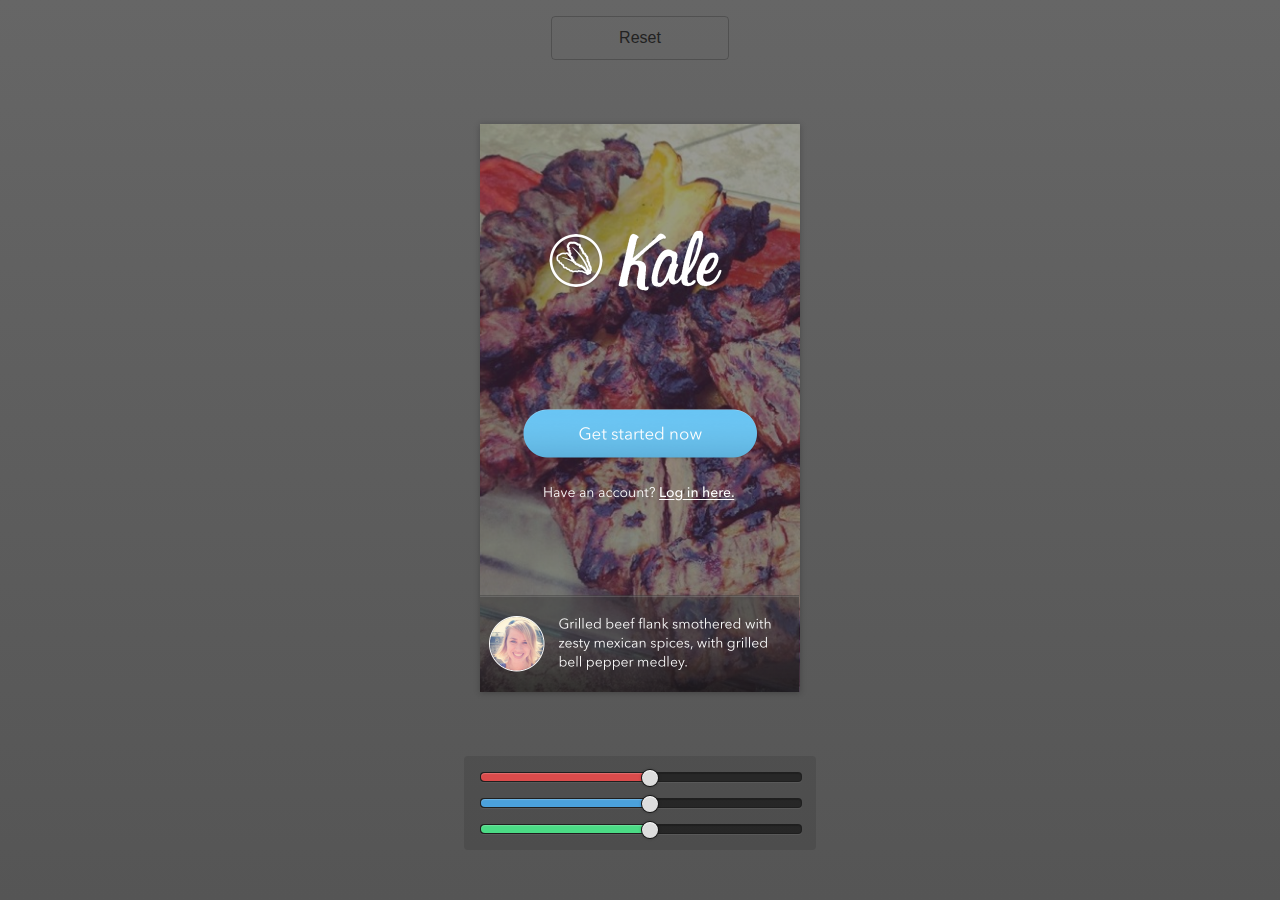
==== index.html @ 6e15d6dd "Rename to index for GH pages." ====
<!DOCTYPE html>
<html lang="en">
<head>
    <meta charset="utf-8">
    <title>Perspective: "make it fancy"&trade;</title>
    <link rel="stylesheet" href="css/animate.min.css">
    <link rel="stylesheet" type="text/css" href="css/style.css">
    <script type="text/javascript" src="https://ajax.googleapis.com/ajax/libs/jquery/1.10.2/jquery.min.js"></script>
    <script type="text/javascript" src="js/draggabilly.pkgd.js"></script>

    <!--[if IE]>
        <script src="http://html5shiv.googlecode.com/svn/trunk/html5.js"></script>
    <![endif]-->
</head>

<body id="home">
  <a href="#" class="button reset-all">Reset</a>
  <div class="cool"></div>

  <div class="controls">
    <div class="slide-control slide-control-rotateX" data-type="rotateX">
      <div class="slide-knob draggable">
        <span class="slide-value-modal animated"></span>
      </div>
      <span class="slide-filled red"></span>
      <input type="hidden" name="slide-control" id="slide-control-rotate" class="slide-control-input">
    </div>

    <div class="slide-control slide-control-rotateY" data-type="rotateY">
      <div class="slide-knob draggable">
        <span class="slide-value-modal animated"></span>
      </div>
      <span class="slide-filled blue"></span>
    </div>

    <div class="slide-control slide-control-rotateZ" data-type="rotateZ">
      <div class="slide-knob draggable">
        <span class="slide-value-modal animated"></span>
      </div>
      <span class="slide-filled green"></span>
    </div>
  </div>

  <script type="text/javascript" src="js/actions.js"></script>
</body>
</html>
---- css/style.css ----
html {
  font-family: 'helvetica', sans-serif;
  color:white;
  -webkit-font-smoothing: antialiased;
  background-color:#444;
  background: -moz-linear-gradient(top,  rgba(102,102,102,1) 0%, rgba(85,85,85,1) 100%); /* FF3.6+ */
  background: -webkit-gradient(linear, left top, left bottom, color-stop(0%,rgba(102,102,102,1)), color-stop(100%,rgba(85,85,85,1))); /* Chrome,Safari4+ */
  background: -webkit-linear-gradient(top,  rgba(102,102,102,1) 0%,rgba(85,85,85,1) 100%); /* Chrome10+,Safari5.1+ */
  background: -o-linear-gradient(top,  rgba(102,102,102,1) 0%,rgba(85,85,85,1) 100%); /* Opera 11.10+ */
  background: -ms-linear-gradient(top,  rgba(102,102,102,1) 0%,rgba(85,85,85,1) 100%); /* IE10+ */
  background: linear-gradient(to bottom,  rgba(102,102,102,1) 0%,rgba(85,85,85,1) 100%); /* W3C */
  filter: progid:DXImageTransform.Microsoft.gradient( startColorstr='#666666', endColorstr='#555555',GradientType=0 ); /* IE6-9 */
  height:100%;
}

.cool {
  display: block;
  width:320px;
  height:568px;
  margin:4em auto;
  background-image: url('../img/image.png');
  background-size: 320px 568px;
  background-repeat: no-repeat;
  box-shadow: 0 1px 6px rgba(0,0,0,.25);
  -webkit-transition: all .5s cubic-bezier(.18,1.04,.99,1);
}

.controls {
  display:block;
  margin:2em auto;
  width:100%;
  max-width:20em;
  background-color: rgba(0,0,0,.1);
  padding:1em;
  height:auto;
  border-radius:4px;
}

.slide-control {
  position:relative;
  z-index: 1;
  height:.5em;
  width:100%;
  margin-bottom: 1em;
  border:1px solid rgba(0,0,0,.2);
  border-radius: .25em;
  background-color:rgba(0,0,0,.5);
  box-shadow: inset 0 1px 1px rgba(0,0,0,.2), 0 1px 1px rgba(255,255,255,.075);
}

.slide-control:last-child { margin-bottom: 0; }

.slide-knob {
  position: relative;
  top:-.25em;
  left:25%;
  z-index: 5;
  width:1em;
  height:1em;
  display:block;
  border-radius: 50%;
  background-color:#ddd;
  border: 1px solid rgba(0,0,0,.9);
  box-shadow: 0 0 3px rgba(0,0,0,.2), inset 0 1px 1px white;
  cursor: pointer;
}

.slide-filled {
  position: absolute;
  top:0;
  left:0;
  z-index: 2;
  display: block;
  height:100%;
  width:25.5%;
  background-color:#DB4B4B;
  box-shadow:inset 0 1px 1px rgba(255,255,255,.2);
  border-top-right-radius: 1px;
  border-bottom-right-radius: 1px;
  border-top-left-radius:4px;
  border-bottom-left-radius:4px;
}

.slide-filled.blue  { background-color:#4BA1DB; }
.slide-filled.green { background-color:#4BDB85; }


.slide-value-modal {
  z-index:2;
  display:block;
  position: absolute;
  top:-250%;
  left:-.5em;
  border-radius: 4px;
  padding:.25em .5em;
  background-color:rgba(0,0,0,.75);
  text-align: center;
  opacity: 0;
  -webkit-transition: opacity .8s;
}

.visible {
  opacity:1;
  -webkit-transition: opacity .25s;
}

.button {
  width:100%;
  max-width: 8em;
  display:block;
  margin:1em auto 0;
  text-align: center;
  padding:.75em 1.5em;
  border-radius:4px;
  border:1px solid rgba(0,0,0,.2);
  color:#222;
  text-decoration: none;
  -webkit-transition: all .18s;
}

.button:hover {
  color:rgb(200,200,200);
  background-color:rgba(0,0,0,.2);
  -webkit-transition: all .18s;
}
.button:active {
  background-color:rgba(0,0,0,.3);
}
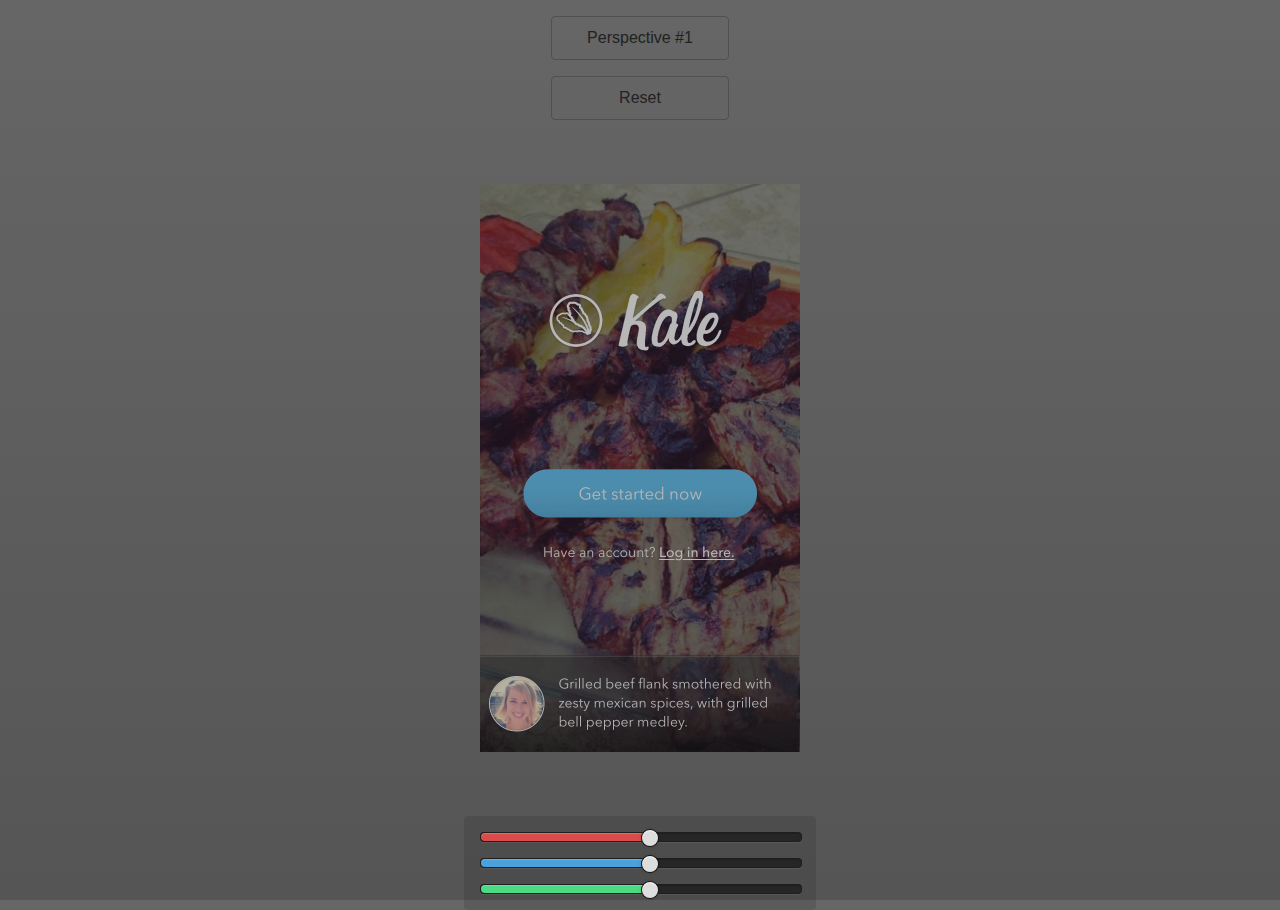
==== commit fede96bb: "Minor lighting effects and refactoring." ====
--- a/index.html
+++ b/index.html
@@ -6,7 +6,8 @@
     <link rel="stylesheet" href="css/animate.min.css">
     <link rel="stylesheet" type="text/css" href="css/style.css">
     <script type="text/javascript" src="https://ajax.googleapis.com/ajax/libs/jquery/1.10.2/jquery.min.js"></script>
-    <script type="text/javascript" src="js/draggabilly.pkgd.js"></script>
+    <script type="text/javascript" src="js/draggabilly.min.js"></script>
+    <script type="text/javascript" src="js/photon.min.js"></script>
 
     <!--[if IE]>
         <script src="http://html5shiv.googlecode.com/svn/trunk/html5.js"></script>
@@ -14,8 +15,9 @@
 </head>
 
 <body id="home">
-  <a href="#" class="button reset-all">Reset</a>
-  <div class="cool"></div>
+  <a href="#" class="button action-perspective">Perspective #1</a>
+  <a href="#" class="button action-reset">Reset</a>
+  <div class="cool face-1"></div>
 
   <div class="controls">
     <div class="slide-control slide-control-rotateX" data-type="rotateX">
--- a/css/style.css
+++ b/css/style.css
@@ -21,7 +21,7 @@
   background-image: url('../img/image.png');
   background-size: 320px 568px;
   background-repeat: no-repeat;
-  box-shadow: 0 1px 6px rgba(0,0,0,.25);
+  -webkit-transform: rotateX(180deg) rotateY(180deg) rotateZ(180deg);
   -webkit-transition: all .5s cubic-bezier(.18,1.04,.99,1);
 }
 
